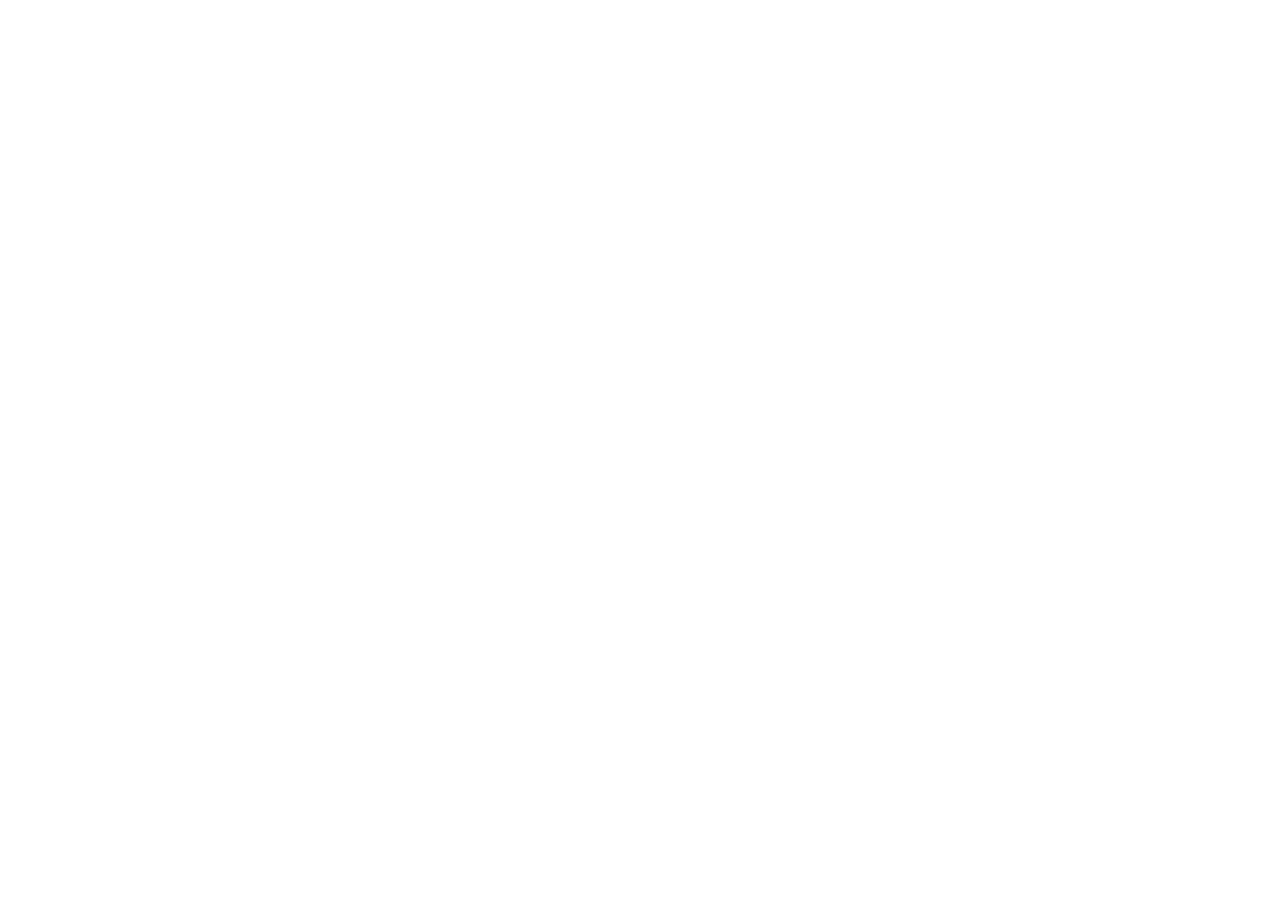
==== static/admin/index.html @ aa476c10 "Initial Hugo site with Decap CMS and circular section transitions" ====
<!DOCTYPE html>
<html>
  <head>
    <meta charset="utf-8" />
    <meta name="viewport" content="width=device-width, initial-scale=1.0" />
    <meta name="robots" content="noindex" />
    <title>Content Manager</title>
  </head>
  <body>
    <!-- Include the script that builds the page and powers Decap CMS -->
    <script src="https://unpkg.com/decap-cms@^3.0.0/dist/decap-cms.js"></script>
  </body>
</html>
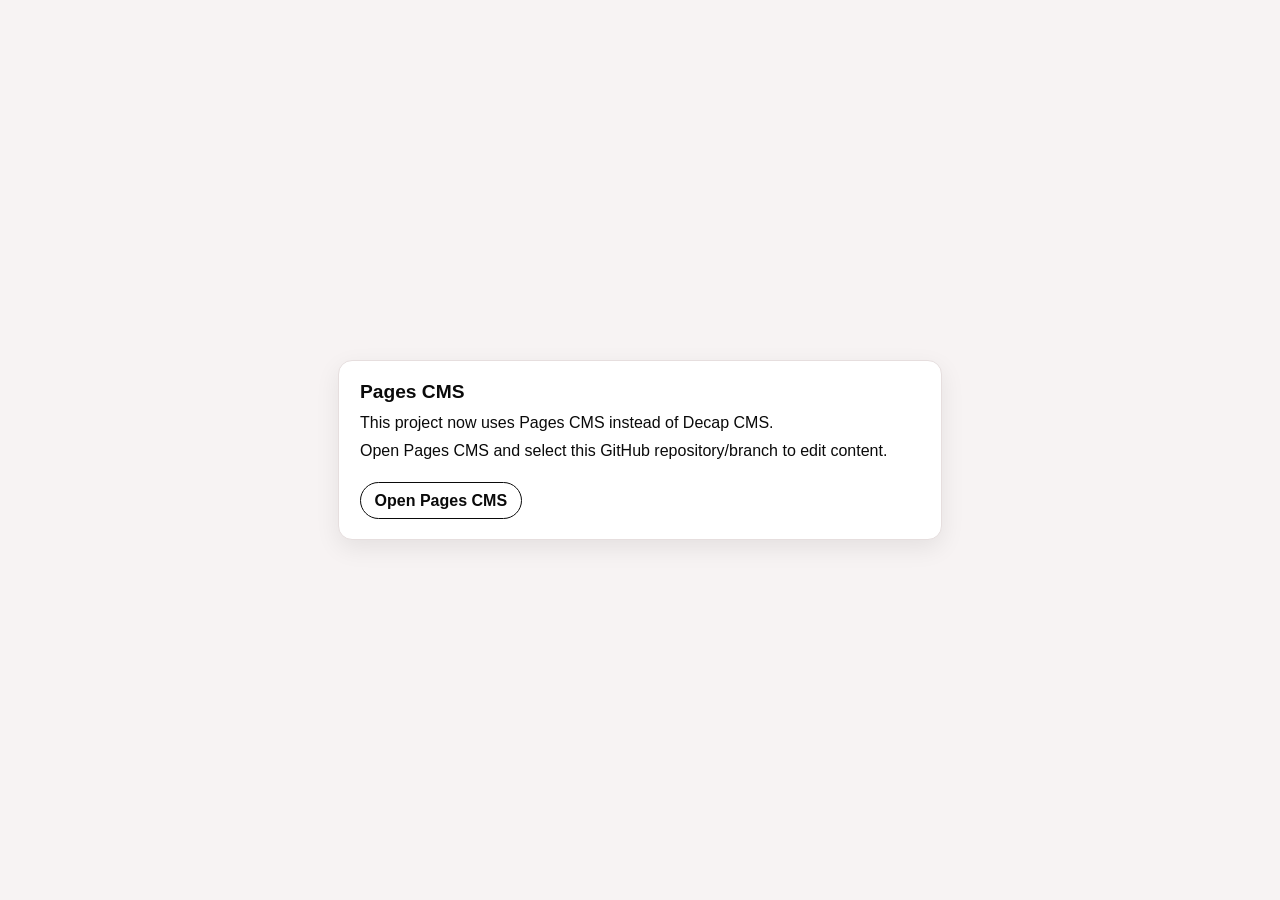
==== commit 3cecd1a7: "Set up localized homepage CMS and switch to Pages CMS. Move homepage content to localized CMS-manage" ====
--- a/static/admin/index.html
+++ b/static/admin/index.html
@@ -4,10 +4,54 @@
     <meta charset="utf-8" />
     <meta name="viewport" content="width=device-width, initial-scale=1.0" />
     <meta name="robots" content="noindex" />
-    <title>Content Manager</title>
+    <meta http-equiv="Cache-Control" content="no-store, no-cache, must-revalidate, max-age=0" />
+    <meta http-equiv="Pragma" content="no-cache" />
+    <meta http-equiv="Expires" content="0" />
+    <title>Pages CMS</title>
+    <style>
+      body {
+        margin: 0;
+        min-height: 100vh;
+        display: grid;
+        place-items: center;
+        font-family: -apple-system, BlinkMacSystemFont, "Segoe UI", sans-serif;
+        background: #f7f3f3;
+        color: #0a0a0a;
+      }
+      .card {
+        width: min(92vw, 560px);
+        background: #ffffff;
+        border: 1px solid #e6dede;
+        border-radius: 14px;
+        padding: 1.25rem 1.3rem;
+        box-shadow: 0 8px 24px rgba(0, 0, 0, 0.08);
+      }
+      h1 {
+        margin: 0 0 0.5rem;
+        font-size: 1.2rem;
+      }
+      p {
+        margin: 0.35rem 0;
+        line-height: 1.45;
+      }
+      a.btn {
+        margin-top: 0.85rem;
+        display: inline-block;
+        padding: 0.55rem 0.85rem;
+        border-radius: 999px;
+        border: 1px solid #0a0a0a;
+        text-decoration: none;
+        color: #0a0a0a;
+        font-weight: 600;
+      }
+    </style>
   </head>
   <body>
-    <!-- Include the script that builds the page and powers Decap CMS -->
-    <script src="https://unpkg.com/decap-cms@^3.0.0/dist/decap-cms.js"></script>
+    <main class="card">
+      <h1>Pages CMS</h1>
+      <p>This project now uses Pages CMS instead of Decap CMS.</p>
+      <p>Open Pages CMS and select this GitHub repository/branch to edit content.</p>
+      <a class="btn" href="https://app.pagescms.org" target="_blank" rel="noopener">Open Pages CMS</a>
+    </main>
   </body>
 </html>
